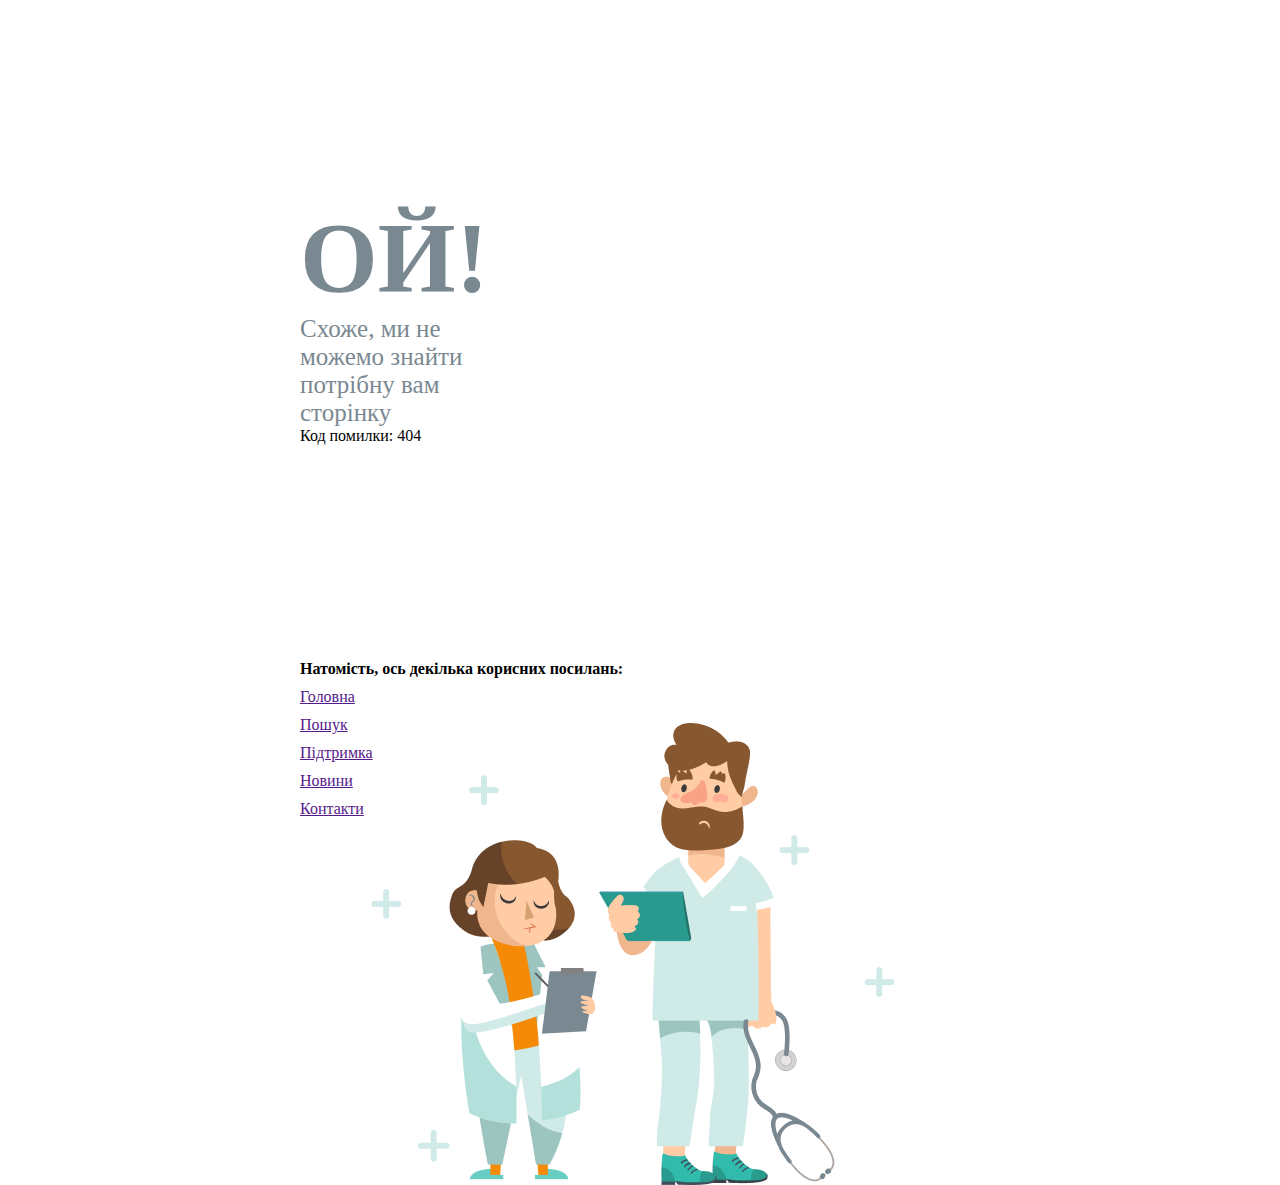
==== HTML/index.html @ fb8e442f "second commit" ====
<!DOCTYPE html>
<html lang="en">

<head>
    <meta charset="UTF-8">
    <meta name="viewport" content="width=device-width, initial-scale=1.0">
    <title>Main</title>
    <link rel="stylesheet" href="../Styles/Style.css">
</head>

<body>
    <div class=" container">
    
            <div class="item1">
                <h1 class="grey">ОЙ!</h1>
                <p class="color">Схоже, ми не можемо знайти потрібну вам сторінку</p>
                <p>Код помилки: 404</p>
            </div>
            <div class="item2">
                <p class="error">Натомість, ось декілька корисних посилань:</p>
                <ul>
                    <li> <a href="">Головна</a></li>
                    <li><a href="">Пошук</a></li>
                    <li> <a href="">Підтримка</a></li>
                    <li><a href="">Новини</a></li>
                    <li><a href="">Контакти</a> </li>
                </ul>
            </div>

            <div class="item3">
                <img src="../Img/people_logo.png" alt="Doctors">
            </div>

    </div>
</body>

</html>
---- Styles/Style.css ----
* {
    margin: 0;
}

.error {
    color: black;
    font-family: Roboto;
    font-weight: bold;
}

.container {
    margin-right: 300px;
    margin-left: 300px;

    margin-top: 200px;
}


.grey {
    color:  #7A8891;
    font-size: 100px;
}

.color {
    color: #7A8891;

    font-size: 25px;
}

.item1 {
   position: relative;
    float: left;
    height: 400px;
    margin-right: 10px;
    width: 200px;

    margin-bottom:50px;
}

.item2 {
    clear: left;
    float: left;
    height: 15px;
    margin-top: 10px;
}

.item3 {
    width:594.39px;
    height: 509.97px;
    overflow: hidden;

}

ul {
    list-style-type: none;
}

li {
    margin: 10px;
    margin-left: -40px;
}
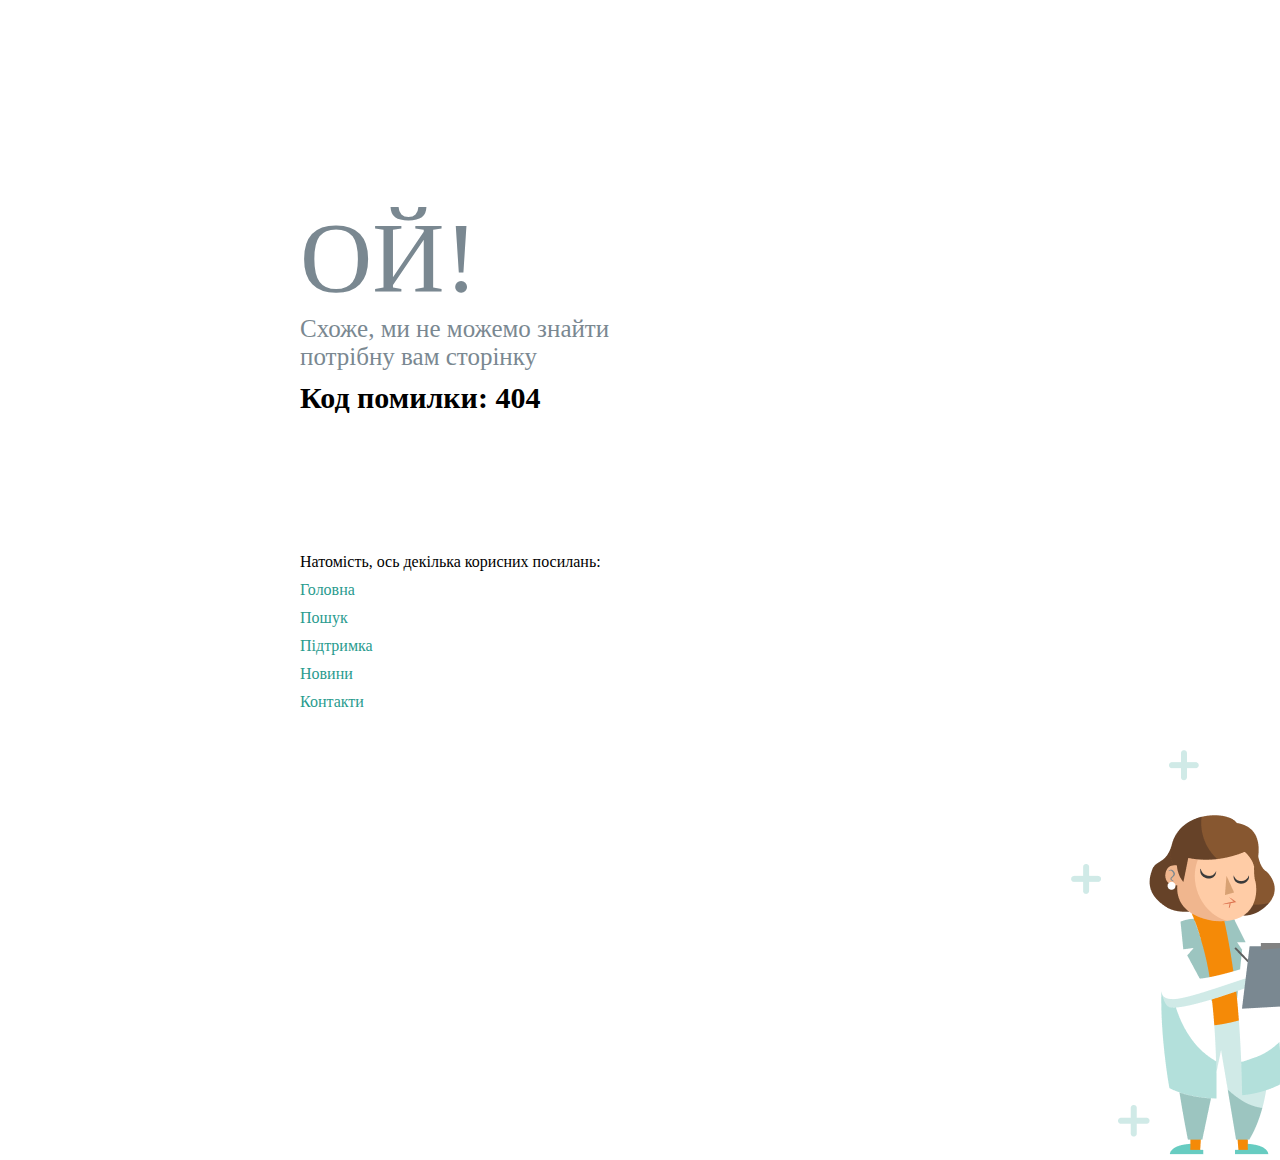
==== commit 0ce39d77: "main" ====
--- a/HTML/index.html
+++ b/HTML/index.html
@@ -12,12 +12,12 @@
     <div class=" container">
     
             <div class="item1">
-                <h1 class="grey">ОЙ!</h1>
+                <p class="grey">ОЙ!</p>
                 <p class="color">Схоже, ми не можемо знайти потрібну вам сторінку</p>
-                <p>Код помилки: 404</p>
+                <p class="error">Код помилки: 404</p>
             </div>
             <div class="item2">
-                <p class="error">Натомість, ось декілька корисних посилань:</p>
+                <p class="">Натомість, ось декілька корисних посилань:</p>
                 <ul>
                     <li> <a href="">Головна</a></li>
                     <li><a href="">Пошук</a></li>
--- a/Styles/Style.css
+++ b/Styles/Style.css
@@ -6,6 +6,8 @@
     color: black;
     font-family: Roboto;
     font-weight: bold;
+    font-size: 30px;
+    margin-top:10px
 }
 
 .container {
@@ -19,11 +21,12 @@
 .grey {
     color:  #7A8891;
     font-size: 100px;
+    font-family: "Gotham Pro Bold", "Gotham Pro Regular", "Gotham Pro Light", "Gotham Pro Medium", Gotham Pro";
 }
 
 .color {
     color: #7A8891;
-
+font-family: "Roboto";
     font-size: 25px;
 }
 
@@ -32,22 +35,24 @@
     float: left;
     height: 400px;
     margin-right: 10px;
-    width: 200px;
-
+    width: 400px;
     margin-bottom:50px;
 }
 
 .item2 {
     clear: left;
     float: left;
+    
     height: 15px;
-    margin-top: 10px;
+    margin-top: -97px;
 }
 
 .item3 {
+    position: right;
+margin-left: 700px;
     width:594.39px;
     height: 509.97px;
-    overflow: hidden;
+    overflow:hidden;
 
 }
 
@@ -59,3 +64,8 @@
     margin: 10px;
     margin-left: -40px;
 }
+a{
+    text-decoration: none;
+    color: #299B8E;
+    
+}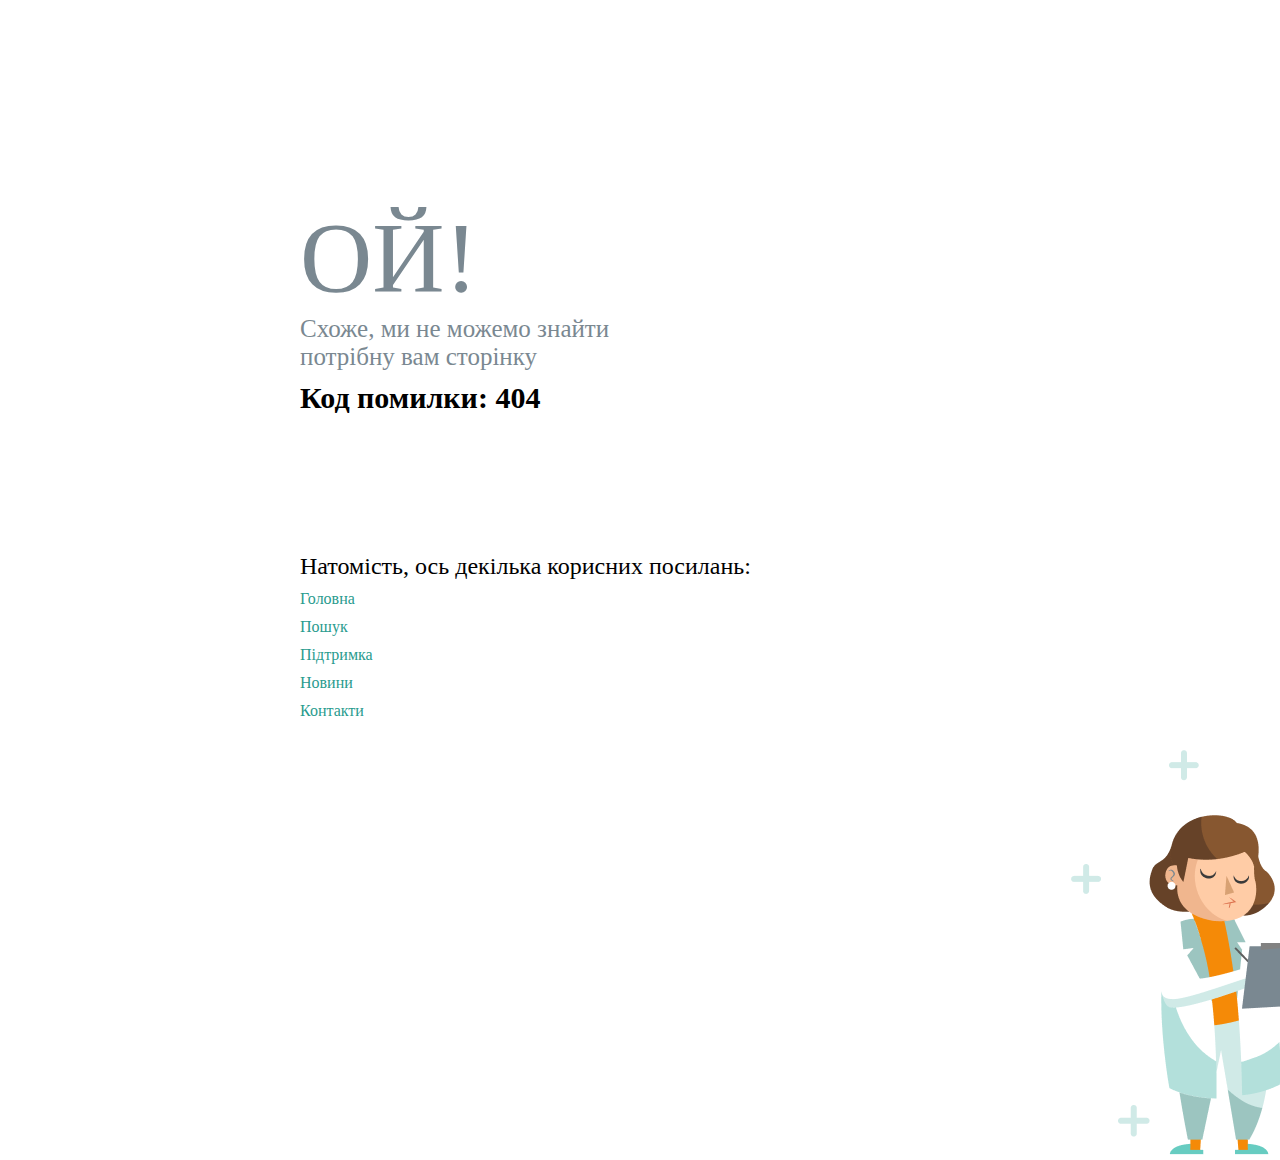
==== commit ec39ba6e: "main" ====
--- a/HTML/index.html
+++ b/HTML/index.html
@@ -17,7 +17,7 @@
                 <p class="error">Код помилки: 404</p>
             </div>
             <div class="item2">
-                <p class="">Натомість, ось декілька корисних посилань:</p>
+                <p class="list">Натомість, ось декілька корисних посилань:</p>
                 <ul>
                     <li> <a href="">Головна</a></li>
                     <li><a href="">Пошук</a></li>
--- a/Styles/Style.css
+++ b/Styles/Style.css
@@ -29,7 +29,9 @@
 font-family: "Roboto";
     font-size: 25px;
 }
-
+.list{
+    font-size: 24px;
+}
 .item1 {
    position: relative;
     float: left;
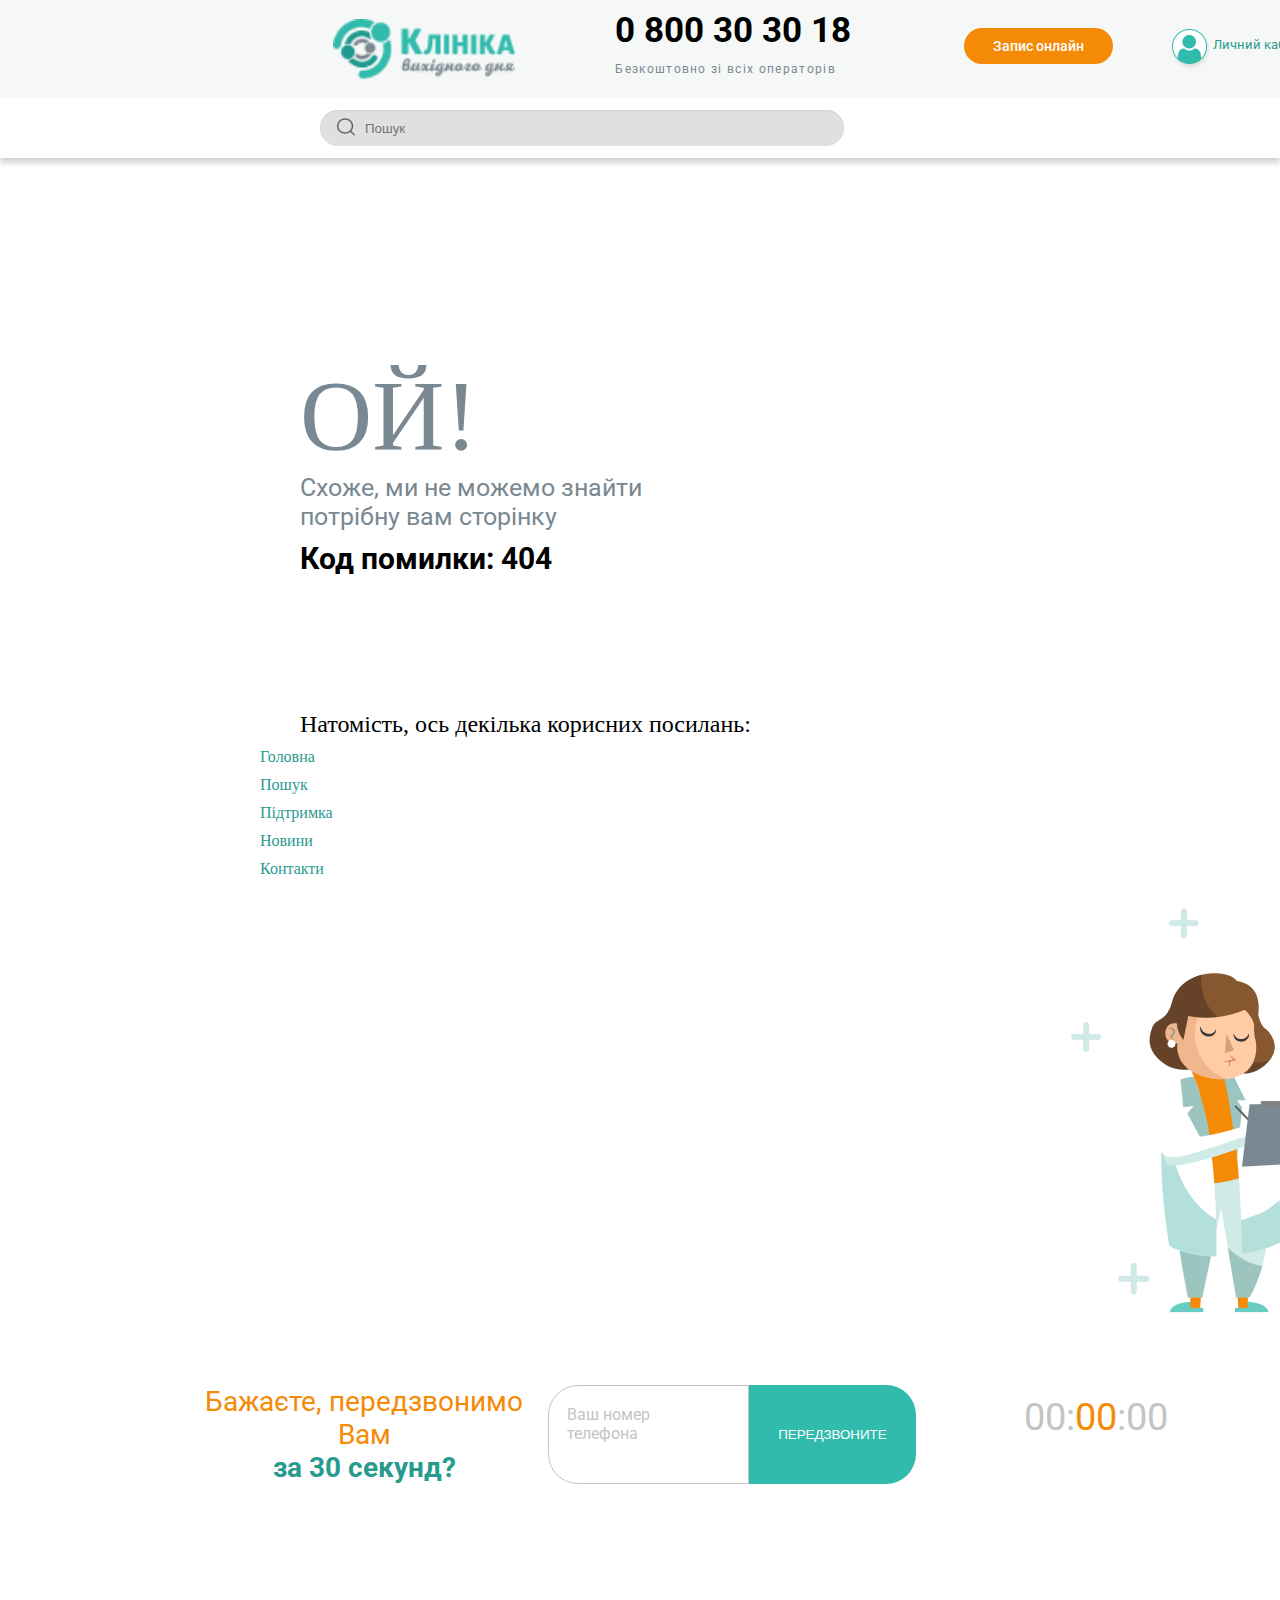
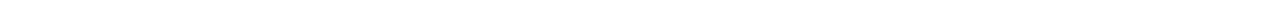
==== commit d57e3623: "first day work" ====
--- a/HTML/index.html
+++ b/HTML/index.html
@@ -6,9 +6,40 @@
     <meta name="viewport" content="width=device-width, initial-scale=1.0">
     <title>Main</title>
     <link rel="stylesheet" href="../Styles/Style.css">
+    <link rel="stylesheet" href="../Styles/StyleFooter.css">
+    <link rel="stylesheet" href="../Styles/StyleHeader.css">
+    <link rel="preconnect" href="https://fonts.googleapis.com">
+    <link rel="preconnect" href="https://fonts.gstatic.com" crossorigin>
+    <link href="https://fonts.googleapis.com/css2?family=Roboto&display=swap" rel="stylesheet">
 </head>
 
 <body>
+    <header>
+        <nav class="nav">
+            <div class="logo"><img src="../Img/clinic_logo.png"></div>
+            <div class="phoneNam">
+                <label class="Hotphone">0 800 30 30 18</label>
+                <label class="con">Безкоштовно зі всіх операторів</label>
+            </div>
+            <Button class="btn-rec"><p>Запис онлайн</p></Button>
+            <div class="my-acc-cont">
+                <span class="icon-acc"><img src="../Img/user_logo.png"></span>
+                <label class="text-acc">Личний кабинет</label>
+                <label class="text-loca">Адреса и время работы</label>
+                <span class="icon-loc"><img src="../Img/caret_logo.png"></span>
+            </div>
+            <div class="switch-btn"></div>
+        </nav>
+        <div class="menu">
+            <form class="box">
+                <div class="container-1">
+                    <span class="icon"><img src="../Img/loupe_black_logo.png"></span>
+                    <input type="search" id="search" placeholder="Пошук" />
+                </div>
+            </form>
+        </div>
+    </header>
+    
     <div class=" container">
     
             <div class="item1">
@@ -32,6 +63,22 @@
             </div>
 
     </div>
+    <footer>
+        <div class="footer-left-block">
+            <p class="footer-text upper">Бажаєте, передзвонимо Вам</p>
+            <p class="footer-text lower">за 30 секунд?</p>
+        </div>
+        <div class="footer-middle-block">
+            <span>Ваш номер телефона</span>
+            <button id="resetBtn">ПЕРЕДЗВОНИТЕ</button>
+        </div>
+        <div class="footer-right-block">
+            <img src="../Img/timer_logo.png">
+            <span class="footer-timer"><span class="gray-number">00:</span><span class="orange-number" id="seconds">00</span><span class="gray-number">:00</span></span>
+        </div>
+    </footer>
+
+    <script src="../js/script.js"></script>
 </body>
 
 </html>--- a/Styles/Style.css
+++ b/Styles/Style.css
@@ -46,12 +46,12 @@
     float: left;
     
     height: 15px;
-    margin-top: -97px;
+ margin-top: -97px;
 }
 
 .item3 {
     position: right;
-margin-left: 700px;
+    margin-left: 700px;
     width:594.39px;
     height: 509.97px;
     overflow:hidden;
--- a/Styles/StyleFooter.css
+++ b/Styles/StyleFooter.css
@@ -0,0 +1,118 @@
+:root {
+    /* background colors */
+    --top-header-bg-color: rgb(246,248,247);
+    --bottom-header-bg-color: white;
+    --top-header-switcher-bg-color: rgb(167,224,217);
+    --main-bg-color: white;
+    --main-shadow-bg-color: rgb(213,213,213);
+    --main-button-bg-color: rgb(49,187,172);
+
+    /* font colors */
+    --green-color: rgb(41,155,142);
+
+    /* font families */
+    --footer-family: 'Roboto', sans-serif;
+
+    /* settings */
+    --padding-l-r: 20svh;
+}
+
+* {
+    margin: 0;
+    padding: 0;
+}
+
+header {
+    background-color: var(--top-header-bg-color);
+    box-shadow: 0 5px 5px var(--main-shadow-bg-color);
+}
+
+.top-header {
+    background-color: var(--top-header-bg-color);
+    min-height: 10svh;
+    padding: 0 var(--padding-l-r);
+}
+
+.bottom-header {
+    background-color: var(--bottom-header-bg-color);
+    min-height: 7.5svh;
+    padding: 0 var(--padding-l-r);
+}
+
+body {
+    background-color: var(--main-bg-color);
+    display: flex;
+    flex-direction: column;
+    min-height: 100svh;
+}
+
+footer {
+    display: inline-flex;
+    background-color: var(--main-bg-color);
+    min-height: 15svh;
+    margin-bottom: 15svh;
+    padding: 0 var(--padding-l-r);
+    font-family: var(--footer-family);
+}
+
+.footer-left-block {
+    margin-top: 7.5svh;
+    width: 40%;
+}
+
+.footer-text {
+    text-align: center;
+    font-size: 28px;
+}
+
+/* todo lighter font weight*/
+.footer-text.upper {
+    color: rgb(245,138,7);
+}
+
+.footer-text.lower {
+    color: var(--green-color);
+    font-weight: bold;
+}
+
+.footer-middle-block {
+    display: inline-flex;
+    margin-top: 7.5svh;
+    width: 40%;
+}
+
+.footer-middle-block span {
+    border-radius: 30px 0 0 30px;
+    border-style: solid;
+    border-color: rgba(196, 196, 196, 1);
+    padding: 5% 15% 0 5%;
+    border-width: 1px;
+    color: rgba(196, 196, 196, 1);
+}
+
+.footer-middle-block button {
+    background-color: rgba(49, 187, 172, 1);
+    color: white;
+    border-radius: 0 30px 30px 0;
+    border: 0;
+    padding: 0 8%;
+}
+
+.footer-right-block {
+    margin-top: 7.5svh;
+    width: 20%;
+    display: inline-flex;
+}
+
+.footer-right-block .footer-timer {
+    margin: 5% 0 0 5%;
+    font-size: 38px;
+}
+
+.footer-right-block .footer-timer .gray-number {
+    color: rgb(196,196,196);
+}
+
+.footer-right-block .footer-timer .orange-number {
+    color: rgb(245,138,7);
+}
--- a/Styles/StyleHeader.css
+++ b/Styles/StyleHeader.css
@@ -0,0 +1,175 @@
+body{
+    margin: 0;
+    /* background-color: blanchedalmond; */
+}
+
+.nav{
+    display: grid;
+    grid-template-columns: auto auto auto auto auto auto;
+    justify-content: center;
+    width: 1920px;
+    height: 98px;
+    background: #F6F8F7;
+}
+
+.logo {
+    display: flex;
+    padding: 19.13px 0 19.13px 0; 
+}
+
+
+.phoneNam{
+    display: block;
+    width: 263px;
+    height: 39.45px;
+    padding-top: 4px;
+    padding-left: 100px;
+    margin-top: 0;
+}
+.Hotphone{
+    font-family: "Roboto", sans-serif;
+    font-weight: 700;
+    line-height: 53px;
+    font-size: 35px;
+    font-style: bold;
+    letter-spacing: 0em;
+    text-align: left;
+}
+.phoneNam .con{
+    font-family: Roboto, sans-serif;
+    font-size: 12px;
+    font-weight: 400;
+    font-style: normal;
+    line-height: 24px;
+    letter-spacing: 0.11em;
+    color: #7A8891;
+}
+
+
+.btn-rec{
+    display: flex;
+    justify-content: center; 
+    align-items: center;
+    width: 149px;
+    height: 36px;
+    margin-top: 28px;
+    margin-left: 86px;
+    border-radius: 27px;
+    background: #F58A07;
+    border: none;
+}
+.btn-rec p{
+    font-family: Roboto;
+    font-size: 14px;
+    font-weight: 500;
+    line-height: 15px;
+    letter-spacing: 0px;
+    color: #FFFFFF;
+}
+
+
+.my-acc-cont{
+    display: flex;  
+    justify-content: center;
+    width: 356px;
+    height: 36px;
+    padding-top: 27px;
+    padding-left: 52px;
+
+}
+.my-acc-cont .text-acc{
+    font-family: Roboto;
+    font-size: 13px;
+    font-weight: 400;
+    line-height: 11px;
+    letter-spacing: 0em;
+    text-align: left;
+    color: #299B8E;
+    padding-top: 12px;
+}
+
+.my-acc-cont .text-loca{
+    font-family: Roboto;
+    font-size: 14px;
+    font-weight: 400;
+    line-height: 16px;
+    letter-spacing: 0em;
+    text-align: center;
+    color: #333333;
+    padding-top: 11px;
+    padding-left: 28px;
+}
+.my-acc-cont .icon-loc{
+    padding-top: 9px;
+}
+
+.switch-btn {
+    display: inline-block;
+    width: 66px; /* ширина */
+    height: 36px; /* высота */
+    border-radius: 20px; /* радиус скругления */
+    background: #bfbfbf; /* цвет фона */
+    z-index: 0;
+    margin: 0;
+    padding: 0;
+    border: none;
+    cursor: pointer;
+    position: relative;
+    transition-duration: 300ms; /* анимация */
+  }
+  .switch-btn::after {
+    content: "ua";
+    height: 30px; /* высота кнопки */
+    width: 30px; /* ширина кнопки */
+    border-radius: 17px;
+    background: #fff; /* цвет кнопки */
+    top: 3px; /* положение кнопки по вертикали относительно основы */
+    left: 3px; /* положение кнопки по горизонтали относительно основы */
+    transition-duration: 300ms; /* анимация */
+    position: absolute;
+    z-index: 1;
+  }
+
+.menu{
+    display: block;
+    margin-top: 0;
+    width: 1920px;
+    height: 60px;
+    background: #FFFFFF;
+}
+.container-1{
+    width: 300px;
+    padding-left: 320px;
+    padding-top: 12px;
+    position: relative;
+}
+.container-1 input#search{
+    width: 524px;
+    height: 36px;
+    top: 109px;
+    left: 320px;
+    border-radius: 20px;
+    background: #E0E0E0;
+    border: none;
+    box-shadow: 0px 1.0900901556015015px 2.180180311203003px 0px #61616133 inset;
+    box-shadow: 0px 0.5450450778007507px 1.0900901556015015px 0px #61616133 inset;  
+    font-size: 10pt;
+    float: left;
+    color: #63717f;
+    padding-left: 45px;
+}
+.icon img{
+    width: 18px;
+    height: 18px;
+    top: 118.37px;
+    left: 336px;
+}
+.container-1 .icon{
+    position: absolute;
+    top: 50%;
+    margin-left: 17px;
+    margin-top: 14px;
+    z-index: 1;
+    color: #4f5b66;
+}
+/* поле пошуку кінець (menu) */